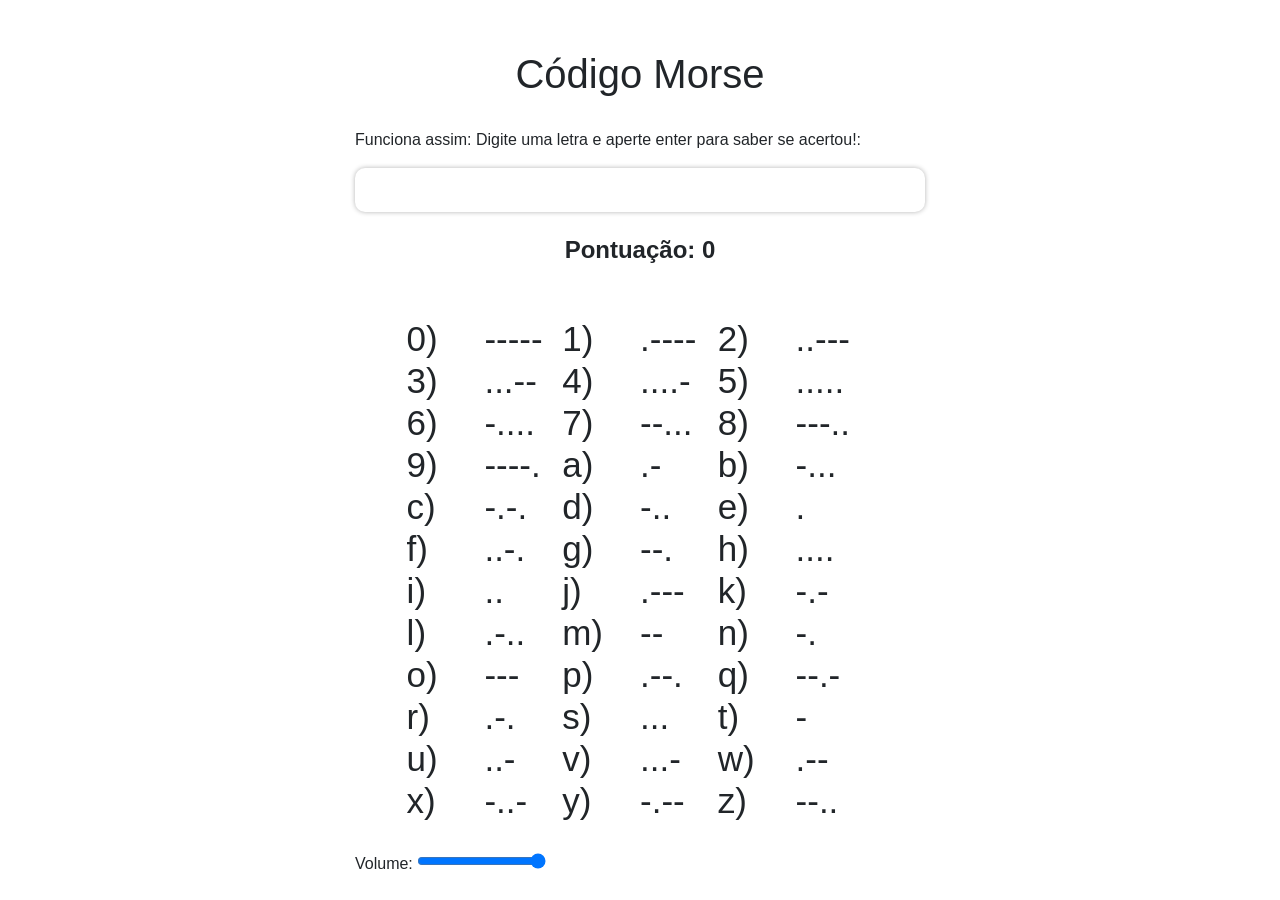
==== index.html @ 52e16e08 "vai vai" ====
<!DOCTYPE html>
<html>

<head>
  <title>Código Morse</title>
  <meta charset="utf-8">

  <!-- Adicionando a biblioteca Twitter Bootstrap -->
  <link rel="stylesheet" href="https://cdn.jsdelivr.net/npm/bootstrap@4.5.3/dist/css/bootstrap.min.css">

  <style>
    .container {
      max-width: 600px;
      margin: 0 auto;
      padding-top: 50px;
    }

    h1 {
      text-align: center;
      margin-bottom: 30px;
    }

    input[type="text"] {
      width: 100%;
      padding: 10px;
      font-size: 16px;
      border-radius: 10px;
      border: none;
      box-shadow: 0 0 5px rgba(0, 0, 0, 0.3);
      margin-bottom: 20px;
    }

    #pontuacao {
      font-size: 24px;
      font-weight: bold;
      text-align: center;
      margin-bottom: 50px;
    }

    @keyframes explode {
      from {
        transform: scale(1);
        opacity: 1;
      }

      to {
        transform: scale(3);
        opacity: 0;
      }
    }

    .firework-particle {
      position: absolute;
      width: 10px;
      height: 10px;
      border-radius: 50%;
      background-color: #ff0;
      animation: explode 0.5s linear;
    }
  </style>
</head>

<body>
  <div class="container">
    <h1>Código Morse</h1>
    <div id="firework-container"></div>
    <p>Funciona assim: Digite uma letra e aperte enter para saber se acertou!:</p>
    <input type="text" id="fraseMorse">
    <div id="pontuacao">Pontuação: 0</div>
    <h1>
      <pre><div id="tabela" style="font-family: Arial;">tabela</div></pre>
    </h1>
    <label for="volume-control">Volume:</label>
    <input type="range" id="volume-control" min="0" max="1" step="0.01" value="1">



  </div>

  <script>

    const morseCode = {
      'a': '.-', 'b': '-...', 'c': '-.-.', 'd': '-..',
      'e': '.', 'f': '..-.', 'g': '--.', 'h': '....',
      'i': '..', 'j': '.---', 'k': '-.-', 'l': '.-..',
      'm': '--', 'n': '-.', 'o': '---', 'p': '.--.',
      'q': '--.-', 'r': '.-.', 's': '...', 't': '-',
      'u': '..-', 'v': '...-', 'w': '.--', 'x': '-..-',
      'y': '-.--', 'z': '--..', '0': '-----', '1': '.----',
      '2': '..---', '3': '...--', '4': '....-', '5': '.....',
      '6': '-....', '7': '--...', '8': '---..', '9': '----.'
    };
    // Inicializando a pontuação
    let pontos = 0;



    // Obtendo a caixa de texto e a div da pontuação
    const inputFrase = document.getElementById("fraseMorse");
    const divPontuacao = document.getElementById("pontuacao");

    var frase = "0";


    // Adicionando um listener para o evento "keyup" na caixa de texto
    inputFrase.addEventListener("keyup", function (event) {
      if (event.key === "Enter") { // Se o Enter foi pressionado
        const fraseDigitada = inputFrase.value.trim(); // Obtendo o valor da caixa de texto e removendo espaços em branco
        if (fraseDigitada === frase) { // Se a frase digitada for igual à frase em Morse
          pontos++; // Incrementa a pontuação
          divPontuacao.innerText = "Pontuação: " + pontos + " 😃"; // Atualiza o texto da div da pontuação
          const container = document.getElementById("firework-container");

          continuaAnimacao=true;
          createFireworkInterval(container);
          

        } else {
          pontos = pontos * 90 / 100;
          pontos = pontos.toFixed(1);
          divPontuacao.innerText = "Pontuação: " + pontos + " 🤣"; // Atualiza o texto da div da pontuação
          continuaAnimacao=false;
        }
        inputFrase.value = ""; // Limpa a caixa de texto
        fraseAleatorio();

      }
    });




    function beep(t, f) {
      return new Promise(function (resolve, reject) {
        var audioCtx = new (window.AudioContext || window.webkitAudioContext)();

        // Create a GainNode for volume control
        var gainNode = audioCtx.createGain();
        var volumeControl = document.getElementById("volume-control");
        gainNode.gain.value = volumeControl.value;

        var oscillator = audioCtx.createOscillator();
        oscillator.type = "triangle";
        oscillator.frequency.value = f;

        // Connect the oscillator to the GainNode and the GainNode to the destination
        oscillator.connect(gainNode);
        gainNode.connect(audioCtx.destination);

        oscillator.start();
        oscillator.stop(audioCtx.currentTime + t / 1000);

        // Update volume when the user moves the volume control

        volumeControl.addEventListener("input", function () {
          gainNode.gain.value = volumeControl.value;
        });

        // Libera a instância de áudio após a reprodução
        oscillator.onended = function () {
          oscillator.disconnect();
          gainNode.disconnect();
          audioCtx.close();
          resolve();
        };
      });
    }







    // função que reproduz um caractere morse com a unidade de tempo e frequência especificadas
    async function playMorse(char, timeUnit, frequency) {
      var beepTime = timeUnit * 3;

      var dot = timeUnit;
      var dash = timeUnit * 3;
      var pauseTime = timeUnit * 3;

      switch (char) {
        case '.':
          await beep(dot, frequency);
          await beep(dot, 0);
          break;
        case '-':
          await beep(dash, frequency);
          await beep(dot, 0);
          break;
        case ' ':
          await beep(pauseTime, 0);
          await beep(dot, 0);
          break;
        default:
          console.log('Invalid Morse character: ' + char);
      }
    }




    async function playMorseForLetter(letter) {


      const letterLowerCase = letter.toLowerCase();
      const morseChar = morseCode[letterLowerCase];

      if (morseChar) {
        for (let i = 0; i < morseChar.length; i++) {
          await playMorse(morseChar[i], 107, 450);
        }
      } else {

      }
    }


    async function playFrase(frase) {
      for (var i = 0; i < frase.length; i++) {
        var letter = frase[i];
        await playMorseForLetter(letter);
        await playMorseForLetter(' ');

      }
    }



    async function fraseAleatorio() {
      const subMorseCode = Object.entries(morseCode).slice(0, pontos + 1);
      const letras = Object.keys(subMorseCode);
      const letraEscolhida = letras[Math.floor(Math.random() * letras.length)];
      frase = letraEscolhida;
      await playFrase(letraEscolhida);

    }
    async function jogoMorse() {
      // Escolhe uma letra aleatória do objeto morseCode
      const letras = Object.keys(morseCode);
      const letraEscolhida = letras[Math.floor(Math.random() * letras.length)];

      // Toca o áudio correspondente à letra escolhida
      const codigo = morseCode[letraEscolhida];
      console.log('caracter escolhido: ' + letraEscolhida);
      await playFrase(letraEscolhida);

      // Espera o usuário digitar uma letra
      //const letraDigitada = prompt('Digite a letra correspondente ao código Morse tocado:');

      // Verifica se o usuário acertou
      //if (letraDigitada === letraEscolhida) {
      //  console.log('Acertou!');
      //} else {
      //  console.log('Errou!');
      //}
    }


    function desenhaTabela() {
      const tabela = document.getElementById("tabela");
      var texto = "";

      var i = 0;
      for (let letra in morseCode) {
        const codigoMorse = morseCode[letra];
        texto += letra + ")\t" + codigoMorse + "\t";
        i++;
        if (i % 3 == 0) {
          texto += "\n";
        }

      }

      tabela.innerText = texto;

    }
    desenhaTabela();


    function createFirework(x, y, container) {
      const particleCount = 30;
      const angleIncrement = (2 * Math.PI) / particleCount;
      for (let i = 0; i < particleCount; i++) {
        const particle = document.createElement("div");
        particle.classList.add("firework-particle");
        container.appendChild(particle);
        const angle = i * angleIncrement;
        const speed = 0.2 + Math.random() * 0.5;
        const vx = Math.sin(angle) * speed;
        const vy = Math.cos(angle) * speed;
        const particleAnimation = particle.animate(
          [
            { transform: `translate(${x}px, ${y}px)` },
            { transform: `translate(${x + vx * 100}px, ${y + vy * 100}px)` },
          ],
          {
            duration: 1000,
            easing: "ease-out",
          }
        );
        particleAnimation.onfinish = () => particle.remove();
      }
    }
    var continuaAnimacao = true;
    function createFireworkInterval(container) {
      const x = Math.random() * container.clientWidth;
      const y = Math.random() * container.clientHeight;
      createFirework(x, y, container);
      if (continuaAnimacao==true) {
        setTimeout(() => createFireworkInterval(container), 1000 + Math.random() * 2000);
      }
    }



  </script>

  <script src="https://code.jquery.com/jquery-1.11.3.js"></script>
  <!-- Adicionando o script da biblioteca Twitter Bootstrap -->
  <script src="https://cdn.jsdelivr.net/npm/bootstrap@4.5.3/dist/js/bootstrap.min.js"></script>
</body>

</html>
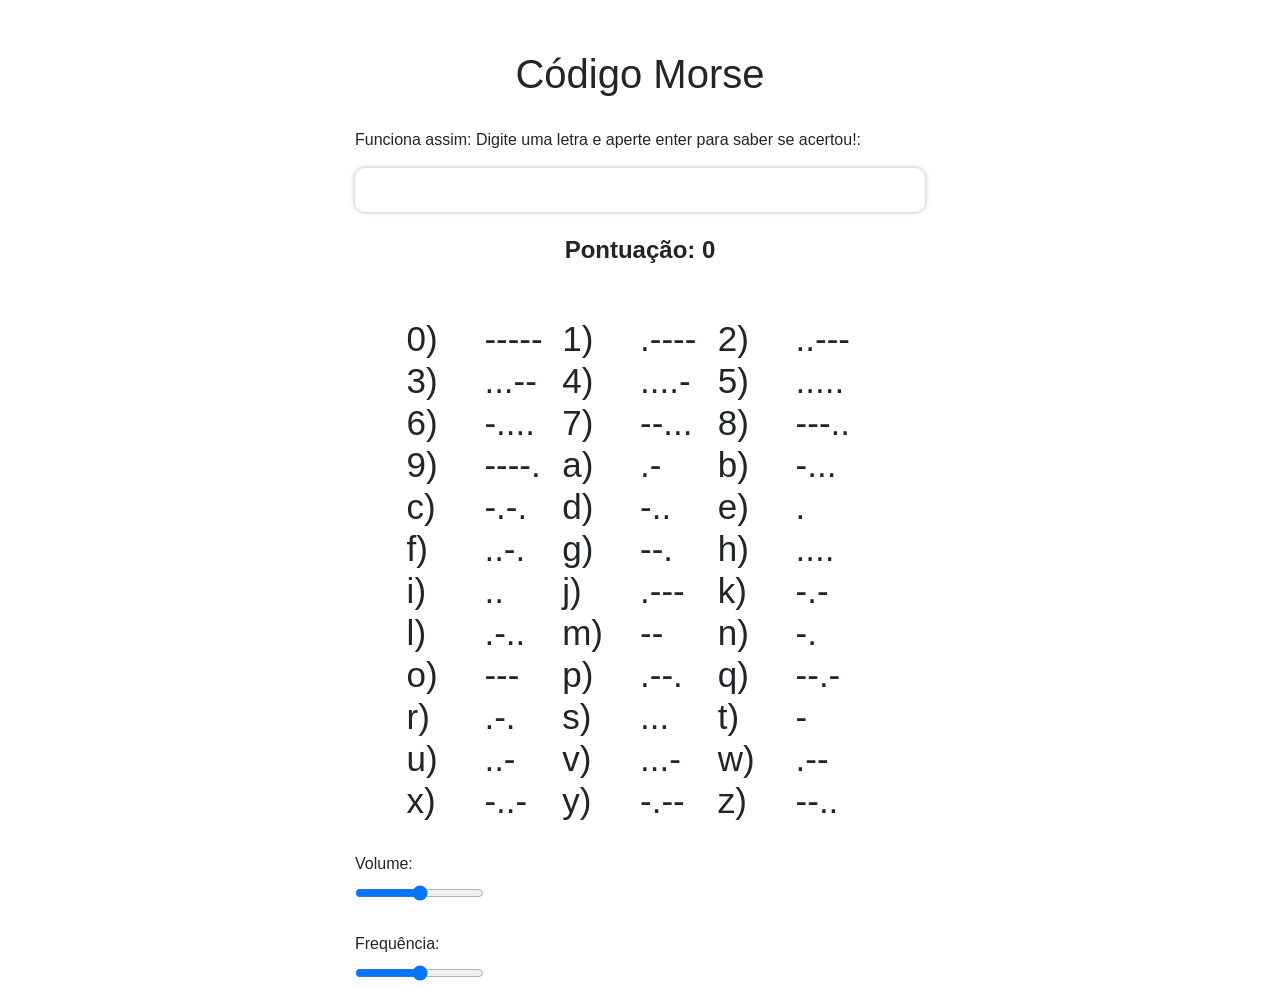
==== commit a3229efc: "adicionando controle de frencia" ====
--- a/index.html
+++ b/index.html
@@ -70,8 +70,12 @@
     <h1>
       <pre><div id="tabela" style="font-family: Arial;">tabela</div></pre>
     </h1>
-    <label for="volume-control">Volume:</label>
-    <input type="range" id="volume-control" min="0" max="1" step="0.01" value="1">
+    <label for="volume-control">Volume:</label><br/>
+    <input type="range" id="volume-control" min="0" max="1" step="0.01" value="0.5">
+    <br/>
+    <br/>
+    <label for="volume-control">Frequência:</label><br/>
+    <input type="range" id="frequencia-control" min="0" max="1" step="0.01" value="0.5">
 
 
 
@@ -141,7 +145,9 @@
 
         var oscillator = audioCtx.createOscillator();
         oscillator.type = "triangle";
-        oscillator.frequency.value = f;
+
+        var frequenciaControl = document.getElementById("frequencia-control").value;
+        oscillator.frequency.value = f*frequenciaControl;
 
         // Connect the oscillator to the GainNode and the GainNode to the destination
         oscillator.connect(gainNode);
@@ -230,8 +236,10 @@
 
     async function fraseAleatorio() {
       const subMorseCode = Object.entries(morseCode).slice(0, pontos + 1);
-      const letras = Object.keys(subMorseCode);
-      const letraEscolhida = letras[Math.floor(Math.random() * letras.length)];
+      const letras = Object.values(subMorseCode);
+      //const letraEscolhida = letras[Math.floor(Math.random() * letras.length)].key;
+      const letraEscolhida =  Object.values(subMorseCode)[parseInt(Math.random() * letras.length)][0];
+     
       frase = letraEscolhida;
       await playFrase(letraEscolhida);
 
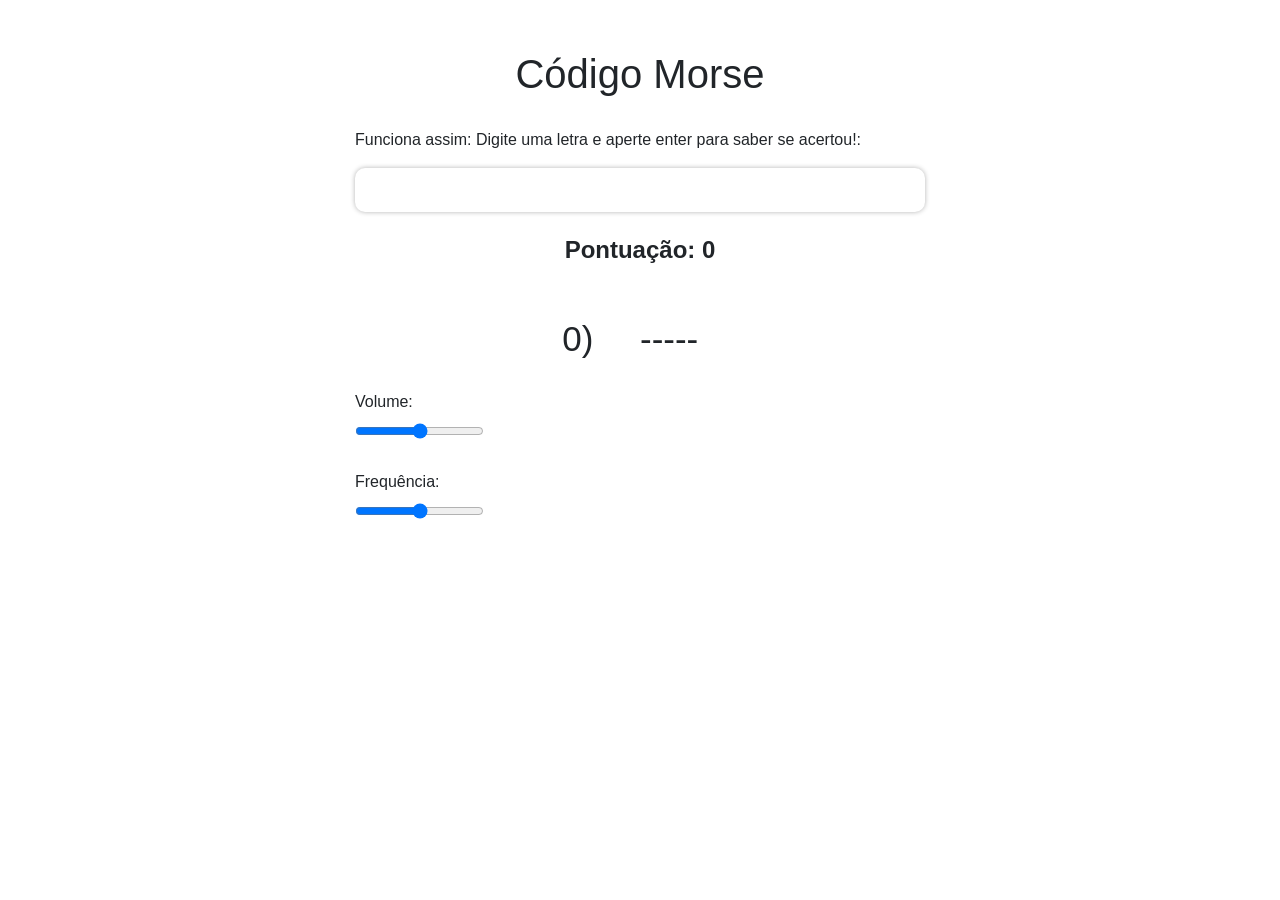
==== commit dccf4a87: "tornando mais fluido" ====
--- a/index.html
+++ b/index.html
@@ -107,8 +107,14 @@
 
 
     // Adicionando um listener para o evento "keyup" na caixa de texto
-    inputFrase.addEventListener("keyup", function (event) {
+    inputFrase.addEventListener("keyup", async function (event) {
+      
       if (event.key === "Enter") { // Se o Enter foi pressionado
+        var inputfraseMorse = document.getElementById("fraseMorse");
+        if( inputfraseMorse.readOnly == true){
+          exit;
+        }
+        inputfraseMorse.readOnly = true;
         const fraseDigitada = inputFrase.value.trim(); // Obtendo o valor da caixa de texto e removendo espaços em branco
         if (fraseDigitada === frase) { // Se a frase digitada for igual à frase em Morse
           pontos++; // Incrementa a pontuação
@@ -126,9 +132,11 @@
           continuaAnimacao=false;
         }
         inputFrase.value = ""; // Limpa a caixa de texto
-        fraseAleatorio();
-
-      }
+        await fraseAleatorio();
+        inputfraseMorse.readOnly = false;
+
+      }
+      desenhaTabela();
     });
 
 
@@ -275,6 +283,9 @@
         const codigoMorse = morseCode[letra];
         texto += letra + ")\t" + codigoMorse + "\t";
         i++;
+        if(i>pontos){
+          break;
+        }
         if (i % 3 == 0) {
           texto += "\n";
         }
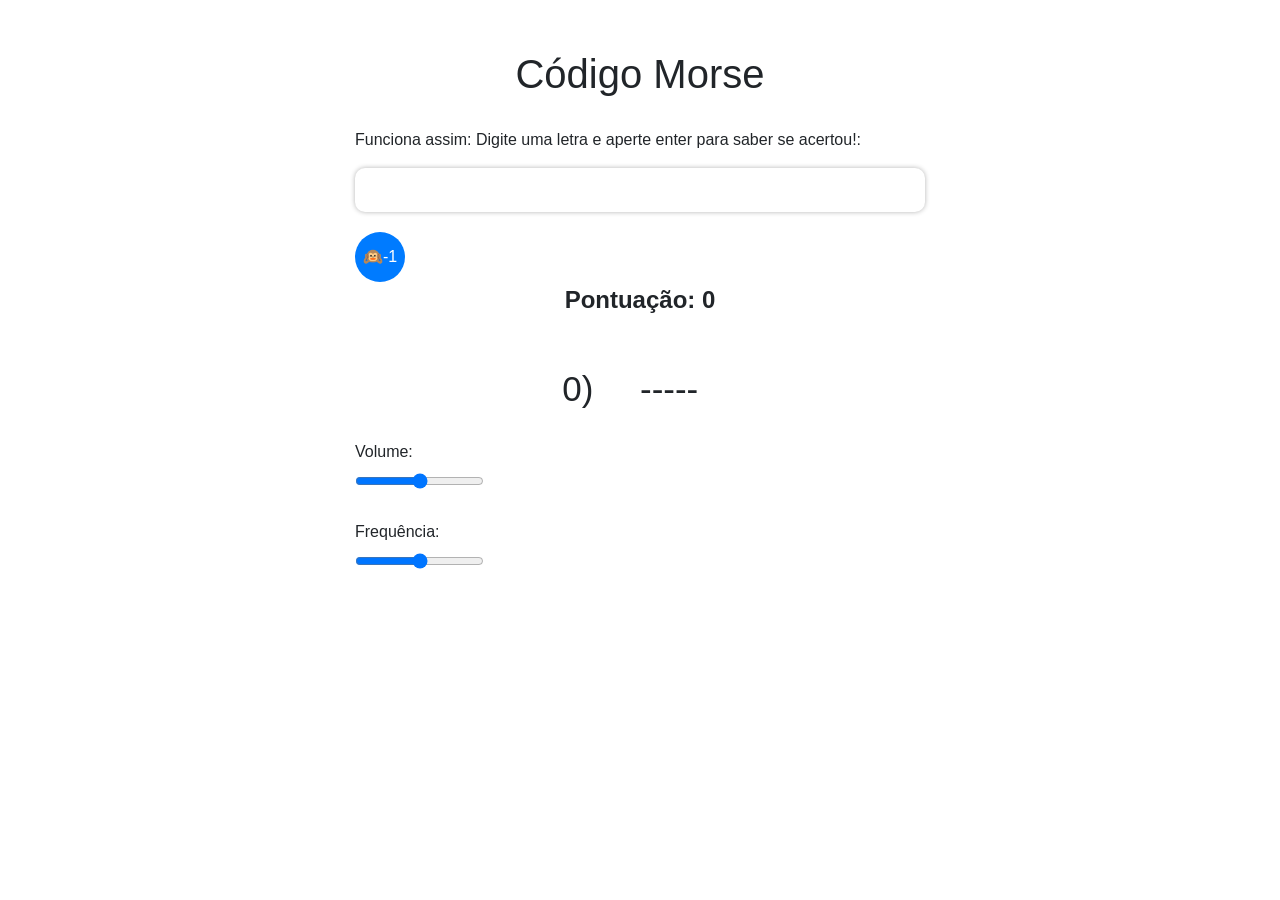
==== commit f6fc0a4a: "adicionaodo botão de ouvir" ====
--- a/index.html
+++ b/index.html
@@ -57,6 +57,17 @@
       background-color: #ff0;
       animation: explode 0.5s linear;
     }
+
+    button.circular-button {
+      width: 50px;
+      height: 50px;
+      border-radius: 50%;
+      background-color: #007bff;
+      color: #fff;
+      border: none;
+      outline: none;
+      cursor: pointer;
+    }
   </style>
 </head>
 
@@ -66,15 +77,16 @@
     <div id="firework-container"></div>
     <p>Funciona assim: Digite uma letra e aperte enter para saber se acertou!:</p>
     <input type="text" id="fraseMorse">
+    <button class="circular-button" onclick="playFraseAgain(frase)">🙉-1</button>
     <div id="pontuacao">Pontuação: 0</div>
     <h1>
       <pre><div id="tabela" style="font-family: Arial;">tabela</div></pre>
     </h1>
-    <label for="volume-control">Volume:</label><br/>
+    <label for="volume-control">Volume:</label><br />
     <input type="range" id="volume-control" min="0" max="1" step="0.01" value="0.5">
-    <br/>
-    <br/>
-    <label for="volume-control">Frequência:</label><br/>
+    <br />
+    <br />
+    <label for="volume-control">Frequência:</label><br />
     <input type="range" id="frequencia-control" min="0" max="1" step="0.01" value="0.5">
 
 
@@ -108,10 +120,10 @@
 
     // Adicionando um listener para o evento "keyup" na caixa de texto
     inputFrase.addEventListener("keyup", async function (event) {
-      
+
       if (event.key === "Enter") { // Se o Enter foi pressionado
         var inputfraseMorse = document.getElementById("fraseMorse");
-        if( inputfraseMorse.readOnly == true){
+        if (inputfraseMorse.readOnly == true) {
           exit;
         }
         inputfraseMorse.readOnly = true;
@@ -121,15 +133,15 @@
           divPontuacao.innerText = "Pontuação: " + pontos + " 😃"; // Atualiza o texto da div da pontuação
           const container = document.getElementById("firework-container");
 
-          continuaAnimacao=true;
+          continuaAnimacao = true;
           createFireworkInterval(container);
-          
+
 
         } else {
           pontos = pontos * 90 / 100;
           pontos = pontos.toFixed(1);
           divPontuacao.innerText = "Pontuação: " + pontos + " 🤣"; // Atualiza o texto da div da pontuação
-          continuaAnimacao=false;
+          continuaAnimacao = false;
         }
         inputFrase.value = ""; // Limpa a caixa de texto
         await fraseAleatorio();
@@ -155,7 +167,7 @@
         oscillator.type = "triangle";
 
         var frequenciaControl = document.getElementById("frequencia-control").value;
-        oscillator.frequency.value = f*frequenciaControl;
+        oscillator.frequency.value = f * frequenciaControl;
 
         // Connect the oscillator to the GainNode and the GainNode to the destination
         oscillator.connect(gainNode);
@@ -230,6 +242,21 @@
       }
     }
 
+    var tocando = false;
+    async function playFraseAgain(frase) {
+      if (tocando == false) {
+        tocando = true;
+        pontos=(pontos-0.1).toFixed(1);
+        if (pontos < 0) {
+          pontos = 0;
+        }
+         divPontuacao.innerText = "Pontuação: " + pontos + "🤓";
+
+        await playFrase(frase);
+        tocando = false;
+      }
+    }
+
 
     async function playFrase(frase) {
       for (var i = 0; i < frase.length; i++) {
@@ -246,8 +273,8 @@
       const subMorseCode = Object.entries(morseCode).slice(0, pontos + 1);
       const letras = Object.values(subMorseCode);
       //const letraEscolhida = letras[Math.floor(Math.random() * letras.length)].key;
-      const letraEscolhida =  Object.values(subMorseCode)[parseInt(Math.random() * letras.length)][0];
-     
+      const letraEscolhida = Object.values(subMorseCode)[parseInt(Math.random() * letras.length)][0];
+
       frase = letraEscolhida;
       await playFrase(letraEscolhida);
 
@@ -283,7 +310,7 @@
         const codigoMorse = morseCode[letra];
         texto += letra + ")\t" + codigoMorse + "\t";
         i++;
-        if(i>pontos){
+        if (i > pontos) {
           break;
         }
         if (i % 3 == 0) {
@@ -327,7 +354,7 @@
       const x = Math.random() * container.clientWidth;
       const y = Math.random() * container.clientHeight;
       createFirework(x, y, container);
-      if (continuaAnimacao==true) {
+      if (continuaAnimacao == true) {
         setTimeout(() => createFireworkInterval(container), 1000 + Math.random() * 2000);
       }
     }
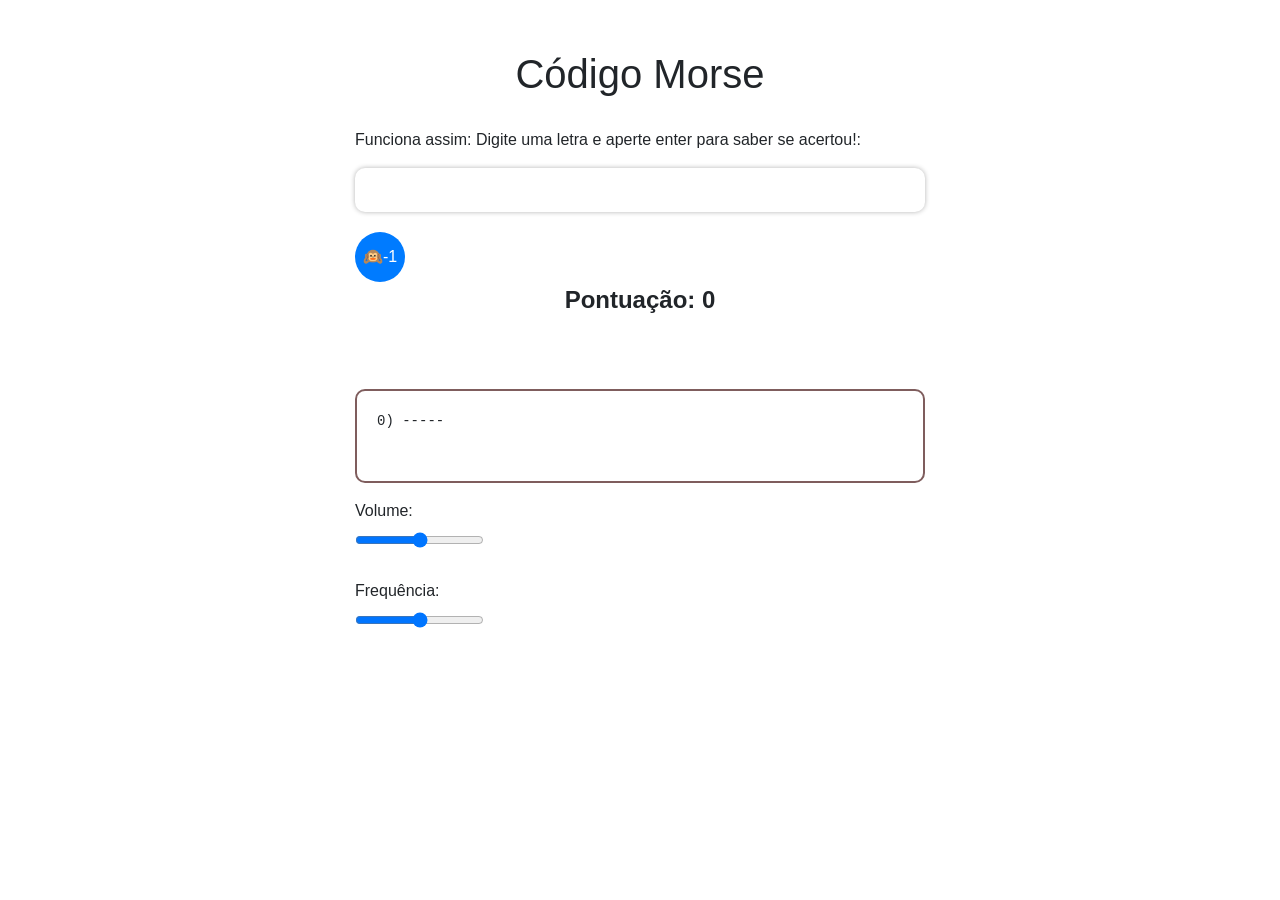
==== commit 7fc80cda: "alterando layout" ====
--- a/index.html
+++ b/index.html
@@ -68,6 +68,25 @@
       outline: none;
       cursor: pointer;
     }
+
+    .containerTabela {
+      width: 100%;
+      display: flex;
+      flex-wrap: wrap;
+      border-radius: 10px;
+      /* define o raio da borda arredondada */
+      border: 2px solid rgba(54, 0, 0, 0.637);
+      padding: 20px;
+      text-align:center;
+    }
+
+    .block {
+      width: calc(100% / 5);
+      /* definir a largura do bloco com base no número de colunas */
+      height: 50px;
+      /* definir a altura do bloco */
+      text-align:left;
+    }
   </style>
 </head>
 
@@ -79,9 +98,9 @@
     <input type="text" id="fraseMorse">
     <button class="circular-button" onclick="playFraseAgain(frase)">🙉-1</button>
     <div id="pontuacao">Pontuação: 0</div>
-    <h1>
-      <pre><div id="tabela" style="font-family: Arial;">tabela</div></pre>
-    </h1>
+
+    <pre> <div id="tabelaFlex" class="containerTabela"></div></pre>
+
     <label for="volume-control">Volume:</label><br />
     <input type="range" id="volume-control" min="0" max="1" step="0.01" value="0.5">
     <br />
@@ -107,7 +126,7 @@
       '6': '-....', '7': '--...', '8': '---..', '9': '----.'
     };
     // Inicializando a pontuação
-    let pontos = 0;
+    let pontos = 0.0;
 
 
 
@@ -139,16 +158,17 @@
 
         } else {
           pontos = pontos * 90 / 100;
-          pontos = pontos.toFixed(1);
+          pontos = parseFloat(pontos.toFixed(1));
           divPontuacao.innerText = "Pontuação: " + pontos + " 🤣"; // Atualiza o texto da div da pontuação
           continuaAnimacao = false;
         }
         inputFrase.value = ""; // Limpa a caixa de texto
-        await fraseAleatorio();
+        await fraseAleatoria();
         inputfraseMorse.readOnly = false;
 
       }
-      desenhaTabela();
+
+      desenhaTabelaFlex();
     });
 
 
@@ -246,11 +266,11 @@
     async function playFraseAgain(frase) {
       if (tocando == false) {
         tocando = true;
-        pontos=(pontos-0.1).toFixed(1);
+        pontos = parseFloat((pontos - 0.1).toFixed(1));
         if (pontos < 0) {
           pontos = 0;
         }
-         divPontuacao.innerText = "Pontuação: " + pontos + "🤓";
+        divPontuacao.innerText = "Pontuação: " + pontos + "🤓";
 
         await playFrase(frase);
         tocando = false;
@@ -269,11 +289,20 @@
 
 
 
-    async function fraseAleatorio() {
+    async function fraseAleatoria() {
       const subMorseCode = Object.entries(morseCode).slice(0, pontos + 1);
       const letras = Object.values(subMorseCode);
       //const letraEscolhida = letras[Math.floor(Math.random() * letras.length)].key;
-      const letraEscolhida = Object.values(subMorseCode)[parseInt(Math.random() * letras.length)][0];
+      var r1 = Math.random();
+      var r2=0;
+      if(r1>0.2){
+        // então será um valor acida de 60%
+        r2=Math.random()*6/10+(10-6)/10;
+      }else{
+        //será o valor atual
+        r2=Math.random();
+      }
+      const letraEscolhida = Object.values(subMorseCode)[parseInt(r2 * letras.length)][0];
 
       frase = letraEscolhida;
       await playFrase(letraEscolhida);
@@ -301,28 +330,31 @@
     }
 
 
-    function desenhaTabela() {
-      const tabela = document.getElementById("tabela");
+
+
+    function desenhaTabelaFlex() {
+      const tabela = document.getElementById("tabelaFlex");
       var texto = "";
 
       var i = 0;
       for (let letra in morseCode) {
         const codigoMorse = morseCode[letra];
-        texto += letra + ")\t" + codigoMorse + "\t";
+        // <div class="block">bloco de informação 1</div>
+        texto += "<div class='block'>" + letra + ") " + codigoMorse + "</div>";
         i++;
         if (i > pontos) {
           break;
         }
-        if (i % 3 == 0) {
-          texto += "\n";
-        }
-
-      }
-
-      tabela.innerText = texto;
-
-    }
-    desenhaTabela();
+      }
+
+      tabela.innerHTML = texto;
+
+    }
+
+
+
+    desenhaTabelaFlex();
+
 
 
     function createFirework(x, y, container) {
@@ -349,6 +381,7 @@
         particleAnimation.onfinish = () => particle.remove();
       }
     }
+
     var continuaAnimacao = true;
     function createFireworkInterval(container) {
       const x = Math.random() * container.clientWidth;
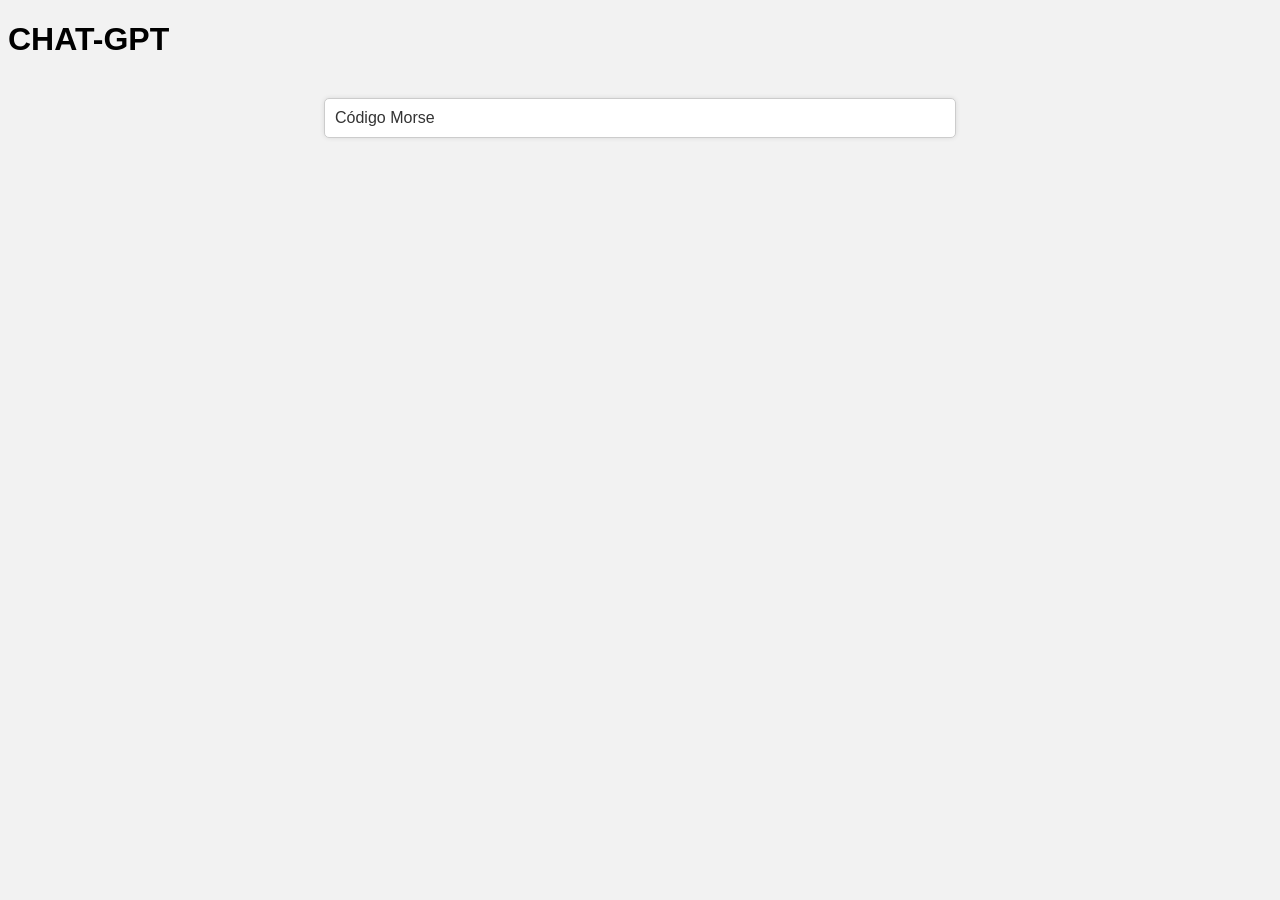
==== commit 279a2fb9: "dicionando página raiz" ====
--- a/index.html
+++ b/index.html
@@ -2,403 +2,20 @@
 <html>
 
 <head>
-  <title>Código Morse</title>
-  <meta charset="utf-8">
-
-  <!-- Adicionando a biblioteca Twitter Bootstrap -->
-  <link rel="stylesheet" href="https://cdn.jsdelivr.net/npm/bootstrap@4.5.3/dist/css/bootstrap.min.css">
-
-  <style>
-    .container {
-      max-width: 600px;
-      margin: 0 auto;
-      padding-top: 50px;
-    }
-
-    h1 {
-      text-align: center;
-      margin-bottom: 30px;
-    }
-
-    input[type="text"] {
-      width: 100%;
-      padding: 10px;
-      font-size: 16px;
-      border-radius: 10px;
-      border: none;
-      box-shadow: 0 0 5px rgba(0, 0, 0, 0.3);
-      margin-bottom: 20px;
-    }
-
-    #pontuacao {
-      font-size: 24px;
-      font-weight: bold;
-      text-align: center;
-      margin-bottom: 50px;
-    }
-
-    @keyframes explode {
-      from {
-        transform: scale(1);
-        opacity: 1;
-      }
-
-      to {
-        transform: scale(3);
-        opacity: 0;
-      }
-    }
-
-    .firework-particle {
-      position: absolute;
-      width: 10px;
-      height: 10px;
-      border-radius: 50%;
-      background-color: #ff0;
-      animation: explode 0.5s linear;
-    }
-
-    button.circular-button {
-      width: 50px;
-      height: 50px;
-      border-radius: 50%;
-      background-color: #007bff;
-      color: #fff;
-      border: none;
-      outline: none;
-      cursor: pointer;
-    }
-
-    .containerTabela {
-      width: 100%;
-      display: flex;
-      flex-wrap: wrap;
-      border-radius: 10px;
-      /* define o raio da borda arredondada */
-      border: 2px solid rgba(54, 0, 0, 0.637);
-      padding: 20px;
-      text-align:center;
-    }
-
-    .block {
-      width: calc(100% / 5);
-      /* definir a largura do bloco com base no número de colunas */
-      height: 50px;
-      /* definir a altura do bloco */
-      text-align:left;
-    }
-  </style>
+    <title>CHAT-GPT</title>
+    <meta charset="UTF-8">
+    <link rel="stylesheet" href="style.css">
 </head>
 
 <body>
-  <div class="container">
-    <h1>Código Morse</h1>
-    <div id="firework-container"></div>
-    <p>Funciona assim: Digite uma letra e aperte enter para saber se acertou!:</p>
-    <input type="text" id="fraseMorse">
-    <button class="circular-button" onclick="playFraseAgain(frase)">🙉-1</button>
-    <div id="pontuacao">Pontuação: 0</div>
+    <h1>CHAT-GPT</h1><br />
+    <div class="central">
+        <ul>
+            <li><a href="./morse/morse.html">Código Morse</a></li>
+           <!--  <li><a href="">body rigid simulation (Lennard-Jones)</a></li> -->
+        </ul>
+    </div>
 
-    <pre> <div id="tabelaFlex" class="containerTabela"></div></pre>
-
-    <label for="volume-control">Volume:</label><br />
-    <input type="range" id="volume-control" min="0" max="1" step="0.01" value="0.5">
-    <br />
-    <br />
-    <label for="volume-control">Frequência:</label><br />
-    <input type="range" id="frequencia-control" min="0" max="1" step="0.01" value="0.5">
-
-
-
-  </div>
-
-  <script>
-
-    const morseCode = {
-      'a': '.-', 'b': '-...', 'c': '-.-.', 'd': '-..',
-      'e': '.', 'f': '..-.', 'g': '--.', 'h': '....',
-      'i': '..', 'j': '.---', 'k': '-.-', 'l': '.-..',
-      'm': '--', 'n': '-.', 'o': '---', 'p': '.--.',
-      'q': '--.-', 'r': '.-.', 's': '...', 't': '-',
-      'u': '..-', 'v': '...-', 'w': '.--', 'x': '-..-',
-      'y': '-.--', 'z': '--..', '0': '-----', '1': '.----',
-      '2': '..---', '3': '...--', '4': '....-', '5': '.....',
-      '6': '-....', '7': '--...', '8': '---..', '9': '----.'
-    };
-    // Inicializando a pontuação
-    let pontos = 0.0;
-
-
-
-    // Obtendo a caixa de texto e a div da pontuação
-    const inputFrase = document.getElementById("fraseMorse");
-    const divPontuacao = document.getElementById("pontuacao");
-
-    var frase = "0";
-
-
-    // Adicionando um listener para o evento "keyup" na caixa de texto
-    inputFrase.addEventListener("keyup", async function (event) {
-
-      if (event.key === "Enter") { // Se o Enter foi pressionado
-        var inputfraseMorse = document.getElementById("fraseMorse");
-        if (inputfraseMorse.readOnly == true) {
-          exit;
-        }
-        inputfraseMorse.readOnly = true;
-        const fraseDigitada = inputFrase.value.trim(); // Obtendo o valor da caixa de texto e removendo espaços em branco
-        if (fraseDigitada === frase) { // Se a frase digitada for igual à frase em Morse
-          pontos++; // Incrementa a pontuação
-          divPontuacao.innerText = "Pontuação: " + pontos + " 😃"; // Atualiza o texto da div da pontuação
-          const container = document.getElementById("firework-container");
-
-          continuaAnimacao = true;
-          createFireworkInterval(container);
-
-
-        } else {
-          pontos = pontos * 90 / 100;
-          pontos = parseFloat(pontos.toFixed(1));
-          divPontuacao.innerText = "Pontuação: " + pontos + " 🤣"; // Atualiza o texto da div da pontuação
-          continuaAnimacao = false;
-        }
-        inputFrase.value = ""; // Limpa a caixa de texto
-        await fraseAleatoria();
-        inputfraseMorse.readOnly = false;
-
-      }
-
-      desenhaTabelaFlex();
-    });
-
-
-
-
-    function beep(t, f) {
-      return new Promise(function (resolve, reject) {
-        var audioCtx = new (window.AudioContext || window.webkitAudioContext)();
-
-        // Create a GainNode for volume control
-        var gainNode = audioCtx.createGain();
-        var volumeControl = document.getElementById("volume-control");
-        gainNode.gain.value = volumeControl.value;
-
-        var oscillator = audioCtx.createOscillator();
-        oscillator.type = "triangle";
-
-        var frequenciaControl = document.getElementById("frequencia-control").value;
-        oscillator.frequency.value = f * frequenciaControl;
-
-        // Connect the oscillator to the GainNode and the GainNode to the destination
-        oscillator.connect(gainNode);
-        gainNode.connect(audioCtx.destination);
-
-        oscillator.start();
-        oscillator.stop(audioCtx.currentTime + t / 1000);
-
-        // Update volume when the user moves the volume control
-
-        volumeControl.addEventListener("input", function () {
-          gainNode.gain.value = volumeControl.value;
-        });
-
-        // Libera a instância de áudio após a reprodução
-        oscillator.onended = function () {
-          oscillator.disconnect();
-          gainNode.disconnect();
-          audioCtx.close();
-          resolve();
-        };
-      });
-    }
-
-
-
-
-
-
-
-    // função que reproduz um caractere morse com a unidade de tempo e frequência especificadas
-    async function playMorse(char, timeUnit, frequency) {
-      var beepTime = timeUnit * 3;
-
-      var dot = timeUnit;
-      var dash = timeUnit * 3;
-      var pauseTime = timeUnit * 3;
-
-      switch (char) {
-        case '.':
-          await beep(dot, frequency);
-          await beep(dot, 0);
-          break;
-        case '-':
-          await beep(dash, frequency);
-          await beep(dot, 0);
-          break;
-        case ' ':
-          await beep(pauseTime, 0);
-          await beep(dot, 0);
-          break;
-        default:
-          console.log('Invalid Morse character: ' + char);
-      }
-    }
-
-
-
-
-    async function playMorseForLetter(letter) {
-
-
-      const letterLowerCase = letter.toLowerCase();
-      const morseChar = morseCode[letterLowerCase];
-
-      if (morseChar) {
-        for (let i = 0; i < morseChar.length; i++) {
-          await playMorse(morseChar[i], 107, 450);
-        }
-      } else {
-
-      }
-    }
-
-    var tocando = false;
-    async function playFraseAgain(frase) {
-      if (tocando == false) {
-        tocando = true;
-        pontos = parseFloat((pontos - 0.1).toFixed(1));
-        if (pontos < 0) {
-          pontos = 0;
-        }
-        divPontuacao.innerText = "Pontuação: " + pontos + "🤓";
-
-        await playFrase(frase);
-        tocando = false;
-      }
-    }
-
-
-    async function playFrase(frase) {
-      for (var i = 0; i < frase.length; i++) {
-        var letter = frase[i];
-        await playMorseForLetter(letter);
-        await playMorseForLetter(' ');
-
-      }
-    }
-
-
-
-    async function fraseAleatoria() {
-      const subMorseCode = Object.entries(morseCode).slice(0, pontos + 1);
-      const letras = Object.values(subMorseCode);
-      //const letraEscolhida = letras[Math.floor(Math.random() * letras.length)].key;
-      var r1 = Math.random();
-      var r2=0;
-      if(r1>0.2){
-        // então será um valor acida de 60%
-        r2=Math.random()*6/10+(10-6)/10;
-      }else{
-        //será o valor atual
-        r2=Math.random();
-      }
-      const letraEscolhida = Object.values(subMorseCode)[parseInt(r2 * letras.length)][0];
-
-      frase = letraEscolhida;
-      await playFrase(letraEscolhida);
-
-    }
-    async function jogoMorse() {
-      // Escolhe uma letra aleatória do objeto morseCode
-      const letras = Object.keys(morseCode);
-      const letraEscolhida = letras[Math.floor(Math.random() * letras.length)];
-
-      // Toca o áudio correspondente à letra escolhida
-      const codigo = morseCode[letraEscolhida];
-      console.log('caracter escolhido: ' + letraEscolhida);
-      await playFrase(letraEscolhida);
-
-      // Espera o usuário digitar uma letra
-      //const letraDigitada = prompt('Digite a letra correspondente ao código Morse tocado:');
-
-      // Verifica se o usuário acertou
-      //if (letraDigitada === letraEscolhida) {
-      //  console.log('Acertou!');
-      //} else {
-      //  console.log('Errou!');
-      //}
-    }
-
-
-
-
-    function desenhaTabelaFlex() {
-      const tabela = document.getElementById("tabelaFlex");
-      var texto = "";
-
-      var i = 0;
-      for (let letra in morseCode) {
-        const codigoMorse = morseCode[letra];
-        // <div class="block">bloco de informação 1</div>
-        texto += "<div class='block'>" + letra + ") " + codigoMorse + "</div>";
-        i++;
-        if (i > pontos) {
-          break;
-        }
-      }
-
-      tabela.innerHTML = texto;
-
-    }
-
-
-
-    desenhaTabelaFlex();
-
-
-
-    function createFirework(x, y, container) {
-      const particleCount = 30;
-      const angleIncrement = (2 * Math.PI) / particleCount;
-      for (let i = 0; i < particleCount; i++) {
-        const particle = document.createElement("div");
-        particle.classList.add("firework-particle");
-        container.appendChild(particle);
-        const angle = i * angleIncrement;
-        const speed = 0.2 + Math.random() * 0.5;
-        const vx = Math.sin(angle) * speed;
-        const vy = Math.cos(angle) * speed;
-        const particleAnimation = particle.animate(
-          [
-            { transform: `translate(${x}px, ${y}px)` },
-            { transform: `translate(${x + vx * 100}px, ${y + vy * 100}px)` },
-          ],
-          {
-            duration: 1000,
-            easing: "ease-out",
-          }
-        );
-        particleAnimation.onfinish = () => particle.remove();
-      }
-    }
-
-    var continuaAnimacao = true;
-    function createFireworkInterval(container) {
-      const x = Math.random() * container.clientWidth;
-      const y = Math.random() * container.clientHeight;
-      createFirework(x, y, container);
-      if (continuaAnimacao == true) {
-        setTimeout(() => createFireworkInterval(container), 1000 + Math.random() * 2000);
-      }
-    }
-
-
-
-  </script>
-
-  <script src="https://code.jquery.com/jquery-1.11.3.js"></script>
-  <!-- Adicionando o script da biblioteca Twitter Bootstrap -->
-  <script src="https://cdn.jsdelivr.net/npm/bootstrap@4.5.3/dist/js/bootstrap.min.js"></script>
 </body>
 
 </html>
--- a/style.css
+++ b/style.css
@@ -0,0 +1,40 @@
+body {
+    font-family: Arial, sans-serif;
+    background-color: #f2f2f2;
+
+}
+
+.central {
+    width: 100%;
+    display: flex;
+    justify-content: center;
+    align-items: center;
+}
+
+ul {
+    width: 50%;
+    list-style: none;
+    padding: 0;
+    margin: 0;
+    display: inline-block;
+}
+
+li {
+    margin-bottom: 10px;
+}
+
+a {
+    display: block;
+    padding: 10px;
+    background-color: #fff;
+    color: #333;
+    text-decoration: none;
+    border: 1px solid #ccc;
+    border-radius: 5px;
+    box-shadow: 0 0 5px rgba(0, 0, 0, 0.1);
+}
+
+a:hover {
+    background-color: #333;
+    color: #fff;
+}
